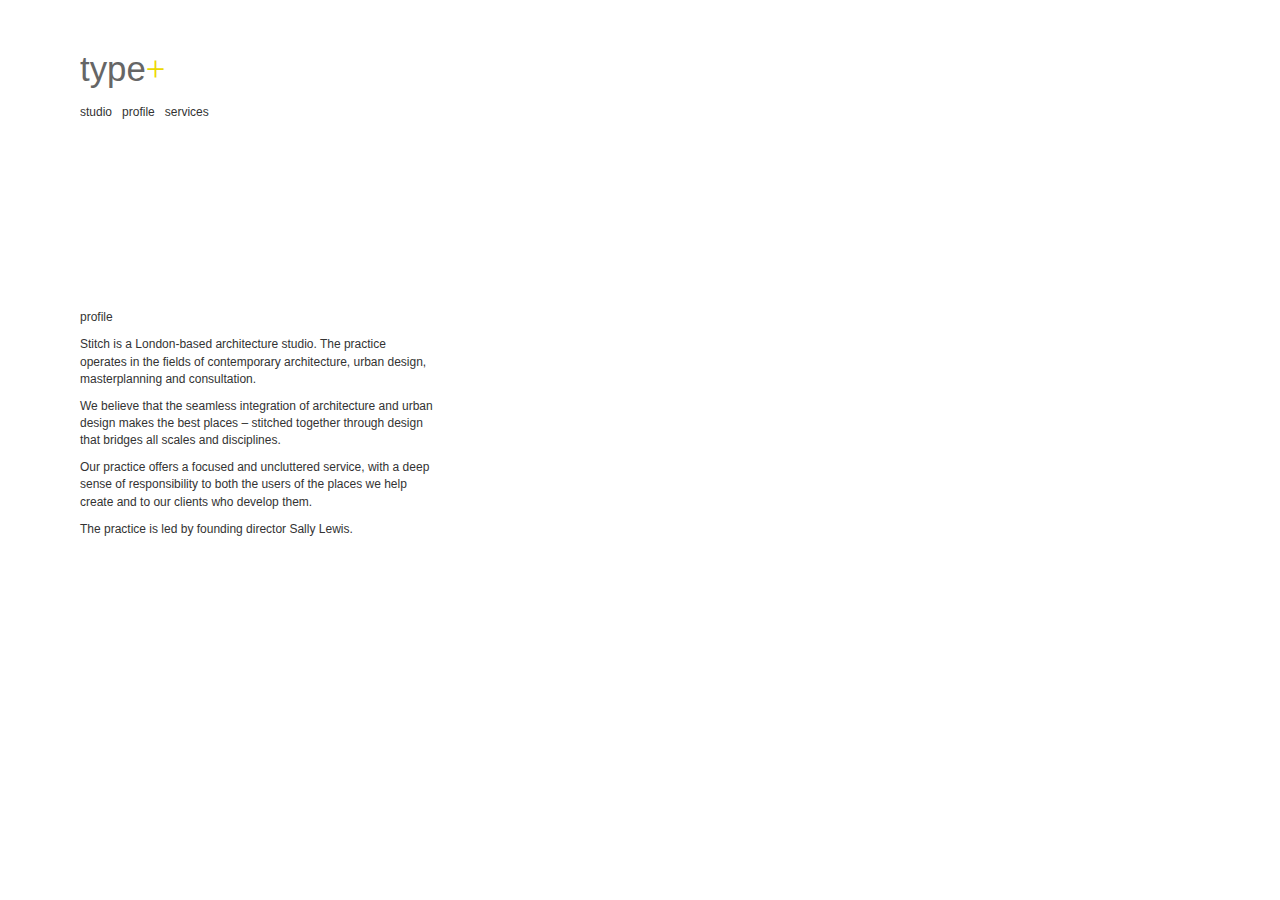
==== index.html @ 030ac60b "Initial Commit" ====
<!DOCTYPE html>
<html lang="en">
  <head>
    <meta charset="utf-8">
    <meta http-equiv="X-UA-Compatible" content="IE=edge">
    <meta name="viewport" content="width=device-width, initial-scale=1">
    <title>Type+</title>

    <!-- Bootstrap -->
    <link rel="stylesheet" href="https://maxcdn.bootstrapcdn.com/bootstrap/3.3.1/css/bootstrap.min.css">
    <link rel="stylesheet" href="assets/styles/styles.css">

  </head>
  <body>
    <div class="col-md-12">
      <div class="container">
        <div class="title-logo">
          <a href=""><h1>type<span class="brand-color">+</span></h1></a>
        </div>
        <div class="navigation-links">
          <ul>
            <li><a href="">studio</a></li>
            <li><a href="">profile</a></li>
            <li><a href="">services</a></li>
          </ul>
        </div>
        <div class="mid-space"></div>
        <div class="col-md-12 content">
          <div class="row">
            <div class="col-md-4 text">
              <p>profile</p>
              <p>Stitch is a London-based architecture studio. The practice operates in the fields of contemporary 
              architecture, urban design, masterplanning and consultation.</p>
              <p>We believe that the seamless integration of architecture and 
              urban design makes the best places – stitched together through design that bridges all scales and disciplines.</p>
              <p>Our practice offers a focused and uncluttered service, with a deep sense of responsibility to both the users of the places we help create and to our clients who develop them.</p>
              <p>The practice is led by founding director Sally Lewis.</p>
            </div>
            <div class="col-md-1"></div>
            <div class="col-md-7">
              <div class="image"></div>
            </div>
          </div>
        </div>
      </div>
    </div>

    <!-- jQuery (necessary for Bootstrap's JavaScript plugins) -->
    <script src="https://ajax.googleapis.com/ajax/libs/jquery/1.11.1/jquery.min.js"></script>
    <!-- Include all compiled plugins (below), or include individual files as needed -->
    <script src="https://maxcdn.bootstrapcdn.com/bootstrap/3.3.1/js/bootstrap.min.js"></script>
  </body>
</html>
---- assets/styles/styles.css ----
a {
  color:#333;
}

a:hover {
  color:#333;
  text-decoration: none;
}

body {
  font-family: "HelveticaNeue-Light", "Helvetica Neue Light", "Helvetica Neue", Helvetica, Arial, "Lucida Grande", sans-serif; 
  font-weight: 300;
  font-size: 1.2em;
  color: #333;
}

ul {
  margin: 0;
  padding: 0;
}

.brand-color {
  color: #ecd901;
}

.container {
  margin: 30px 50px
}

.content {
  padding-left: 0;
}

.content .text {
  margin-top: 20px;
}

.image {
  width: 100%;
  height: 300px;
  background: url("../images/image1.png") no-repeat center
}

.mid-space {
  margin-top: 200px;
}

.navigation-links ul li {
  float: left;
  list-style: none;
  margin-right: 10px; 
}

.title-logo {
  margin-bottom: 15px;
}

.title-logo h1 {
  font-size: 2.9em;
  color: #666;
}

.title-logo span {
  font-family: "Helvetica light";
}
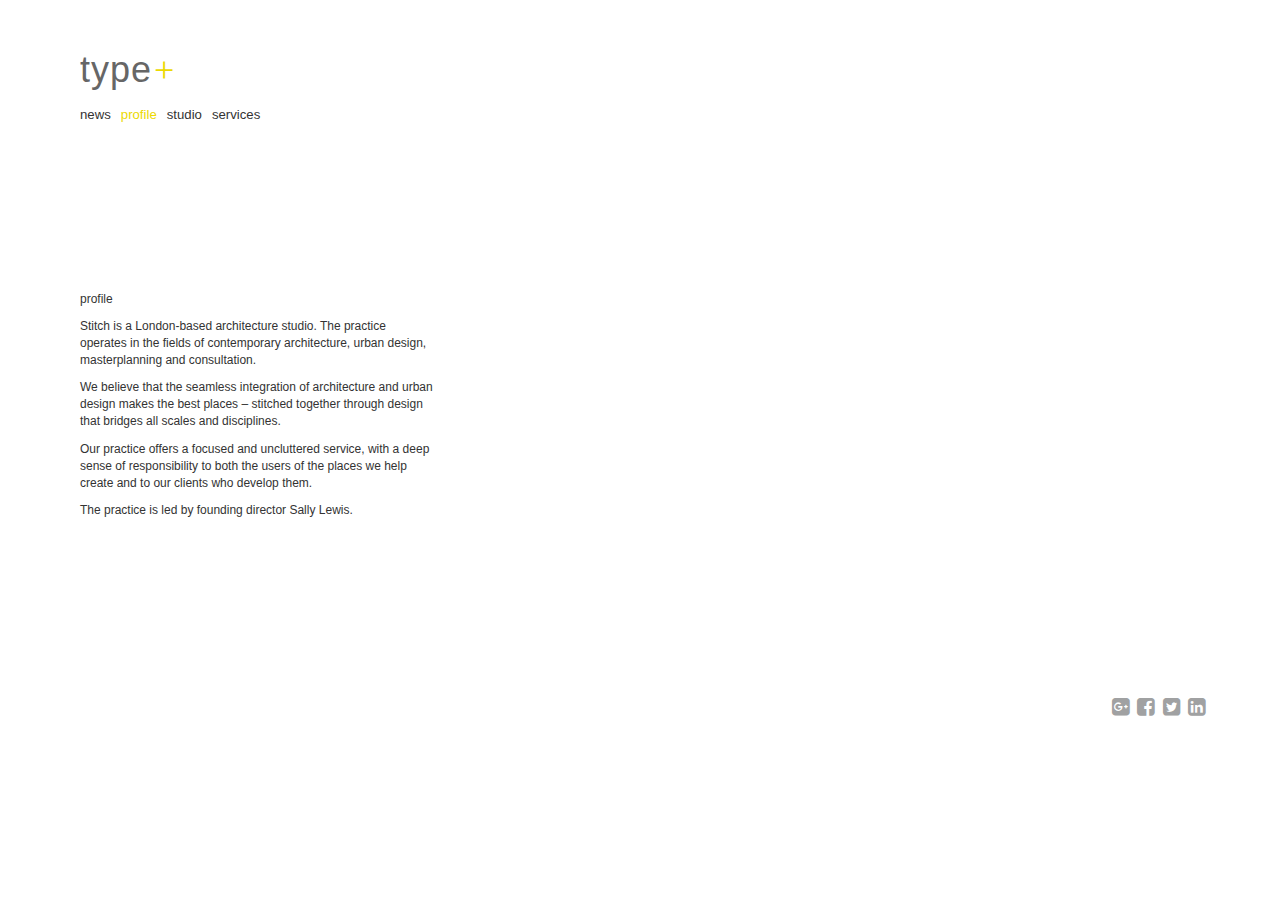
==== commit a119f0ec: "finished profile page" ====
--- a/index.html
+++ b/index.html
@@ -8,26 +8,29 @@
 
     <!-- Bootstrap -->
     <link rel="stylesheet" href="https://maxcdn.bootstrapcdn.com/bootstrap/3.3.1/css/bootstrap.min.css">
+    <link href="https://maxcdn.bootstrapcdn.com/font-awesome/4.2.0/css/font-awesome.min.css" rel="stylesheet">
     <link rel="stylesheet" href="assets/styles/styles.css">
 
   </head>
   <body>
-    <div class="col-md-12">
+    <div class="col-sm-12">
       <div class="container">
         <div class="title-logo">
           <a href=""><h1>type<span class="brand-color">+</span></h1></a>
         </div>
-        <div class="navigation-links">
+        <div id="navigation-links">
           <ul>
+            <li><a href="">news</a></li>
+            <li><a href="" class="brand-color">profile</a></li>
             <li><a href="">studio</a></li>
-            <li><a href="">profile</a></li>
             <li><a href="">services</a></li>
           </ul>
         </div>
+
         <div class="mid-space"></div>
-        <div class="col-md-12 content">
+        <div class="col-sm-12 content">
           <div class="row">
-            <div class="col-md-4 text">
+            <div class="col-sm-4 content-description">
               <p>profile</p>
               <p>Stitch is a London-based architecture studio. The practice operates in the fields of contemporary 
               architecture, urban design, masterplanning and consultation.</p>
@@ -36,14 +39,24 @@
               <p>Our practice offers a focused and uncluttered service, with a deep sense of responsibility to both the users of the places we help create and to our clients who develop them.</p>
               <p>The practice is led by founding director Sally Lewis.</p>
             </div>
-            <div class="col-md-1"></div>
-            <div class="col-md-7">
+            <div class="col-sm-1"></div>
+            <div class="col-sm-7">
               <div class="image"></div>
             </div>
+          </div> <!-- end row -->
+          
+          <div id="footer">
+            <ul class="social-links">
+              <a href="#" class="social-button fa fa-google-plus-square"></a>
+              <a href="#" class="social-button fa fa-facebook-square"></a>
+              <a href="#" class="social-button fa fa-twitter-square"></a>
+              <a href="#" class="social-button fa fa-linkedin-square"></a>
+            </ul>
           </div>
+
         </div>
-      </div>
-    </div>
+      </div> <!-- end container -->
+    </div> <!-- col-sm-12 -->
 
     <!-- jQuery (necessary for Bootstrap's JavaScript plugins) -->
     <script src="https://ajax.googleapis.com/ajax/libs/jquery/1.11.1/jquery.min.js"></script>
--- a/assets/styles/styles.css
+++ b/assets/styles/styles.css
@@ -1,9 +1,10 @@
+
 a {
   color:#333;
 }
 
 a:hover {
-  color:#333;
+  color: #ecd901;
   text-decoration: none;
 }
 
@@ -12,6 +13,7 @@
   font-weight: 300;
   font-size: 1.2em;
   color: #333;
+  height:100%;
 }
 
 ul {
@@ -19,23 +21,34 @@
   padding: 0;
 }
 
+li {
+  float: left;
+  list-style: none;
+  margin-right: 10px; 
+}
+
 .brand-color {
   color: #ecd901;
 }
 
 .container {
-  margin: 30px 50px
+  margin: 30px 50px;
+  min-height:100%;
+  position:relative;
 }
 
 .content {
   padding-left: 0;
 }
 
-.content .text {
-  margin-top: 20px;
+#footer {
+  margin-top: 8em;
+  bottom:0;
+  width:100%;
 }
 
 .image {
+  float:right;
   width: 100%;
   height: 300px;
   background: url("../images/image1.png") no-repeat center
@@ -45,10 +58,29 @@
   margin-top: 200px;
 }
 
-.navigation-links ul li {
-  float: left;
+#navigation-links {
+  font-size: 1.1em;
+}
+
+.social-links {
+  float: right;
   list-style: none;
-  margin-right: 10px; 
+  margin: 10px 0; 
+}
+
+.social-links a {
+  margin-left: 5px; 
+  margin-right: 0px; 
+}
+
+.social-button {
+  border-radius: 5px;
+  font-size: 1.7em;
+  color: #a0a1a2;
+}
+
+.social-button a {
+  color: #fff;
 }
 
 .title-logo {
@@ -56,10 +88,11 @@
 }
 
 .title-logo h1 {
-  font-size: 2.9em;
   color: #666;
+  letter-spacing: 1px;
 }
 
 .title-logo span {
   font-family: "Helvetica light";
+  padding-left: 2px;
 }
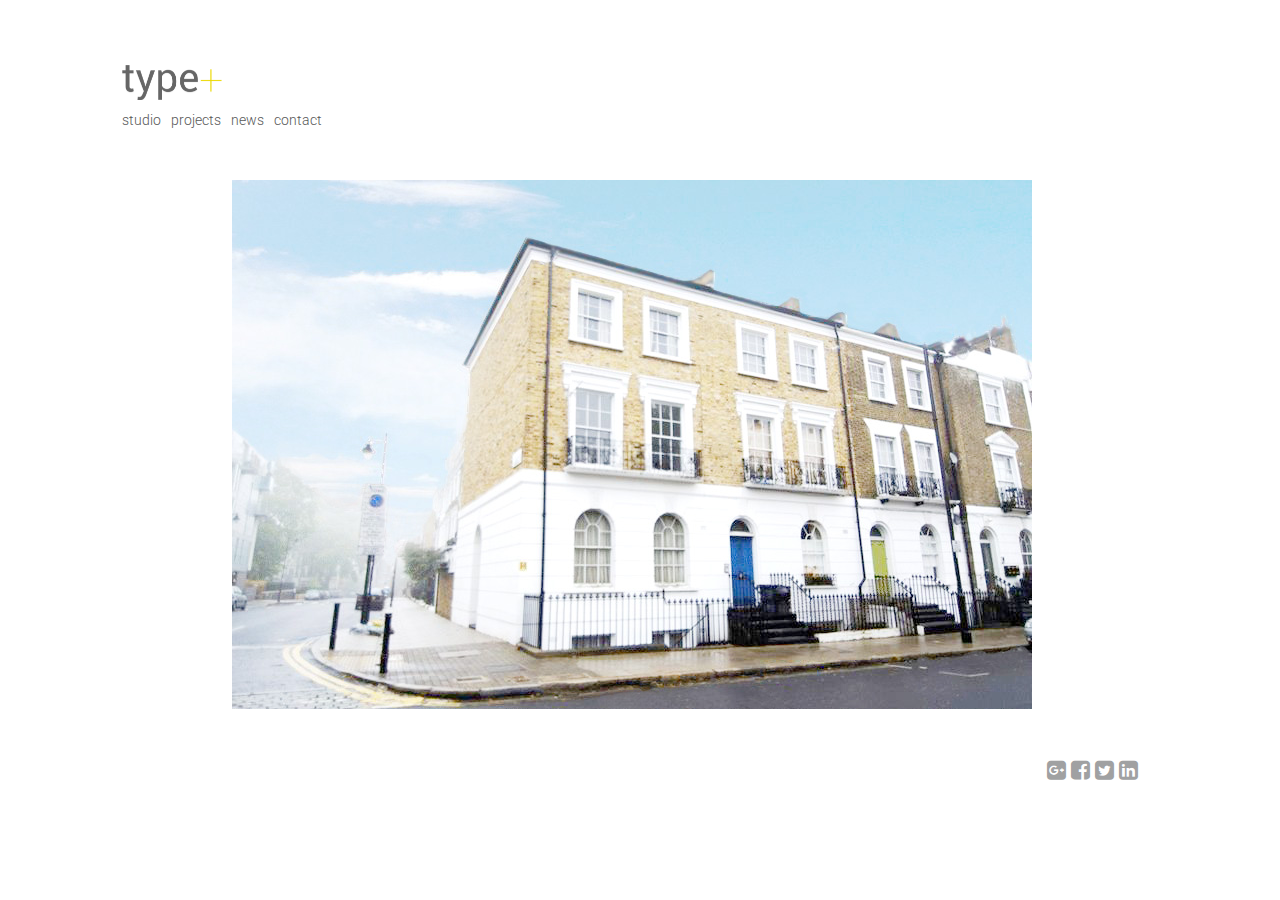
==== commit 61081aa7: "Updated process page" ====
--- a/index.html
+++ b/index.html
@@ -4,63 +4,47 @@
     <meta charset="utf-8">
     <meta http-equiv="X-UA-Compatible" content="IE=edge">
     <meta name="viewport" content="width=device-width, initial-scale=1">
-    <title>Type+</title>
+    <title>type+ | home</title>
 
-    <!-- Bootstrap -->
     <link rel="stylesheet" href="https://maxcdn.bootstrapcdn.com/bootstrap/3.3.1/css/bootstrap.min.css">
     <link href="https://maxcdn.bootstrapcdn.com/font-awesome/4.2.0/css/font-awesome.min.css" rel="stylesheet">
+    <link href='http://fonts.googleapis.com/css?family=Roboto:400,300' rel='stylesheet' type='text/css'>
     <link rel="stylesheet" href="assets/styles/styles.css">
 
   </head>
   <body>
-    <div class="col-sm-12">
-      <div class="container">
-        <div class="title-logo">
-          <a href=""><h1>type<span class="brand-color">+</span></h1></a>
-        </div>
+    <div class="col-xs-10 col-xs-offset-1">
+      <div class="col-xs-12 header">
+
+        <a href="http://type-architecture.co.uk/"><div class="title-logo"></div></a>
         <div id="navigation-links">
           <ul>
+            <li><a href="http://type-architecture.co.uk/studio.html">studio</a></li>
+            <li><a href="">projects</a></li>
             <li><a href="">news</a></li>
-            <li><a href="" class="brand-color">profile</a></li>
-            <li><a href="">studio</a></li>
-            <li><a href="">services</a></li>
+            <li><a href="mailto:type.architecture@gmail.com?Subject=Hello" target="_top">contact</a></li>
           </ul>
         </div>
+      </div>
 
-        <div class="mid-space"></div>
-        <div class="col-sm-12 content">
-          <div class="row">
-            <div class="col-sm-4 content-description">
-              <p>profile</p>
-              <p>Stitch is a London-based architecture studio. The practice operates in the fields of contemporary 
-              architecture, urban design, masterplanning and consultation.</p>
-              <p>We believe that the seamless integration of architecture and 
-              urban design makes the best places – stitched together through design that bridges all scales and disciplines.</p>
-              <p>Our practice offers a focused and uncluttered service, with a deep sense of responsibility to both the users of the places we help create and to our clients who develop them.</p>
-              <p>The practice is led by founding director Sally Lewis.</p>
-            </div>
-            <div class="col-sm-1"></div>
-            <div class="col-sm-7">
-              <div class="image"></div>
-            </div>
-          </div> <!-- end row -->
-          
-          <div id="footer">
-            <ul class="social-links">
-              <a href="#" class="social-button fa fa-google-plus-square"></a>
-              <a href="#" class="social-button fa fa-facebook-square"></a>
-              <a href="#" class="social-button fa fa-twitter-square"></a>
-              <a href="#" class="social-button fa fa-linkedin-square"></a>
-            </ul>
-          </div>
+      <div class="col-xs-12 content text-center">
+        <div id="home-image"></div>
+      </div>
 
+      <div class="col-xs-12">
+        <div id="footer">
+          <ul class="social-links">
+            <a href="#" class="social-button googleplus fa fa-google-plus-square"></a>
+            <a href="#" class="social-button facebook fa fa-facebook-square"></a>
+            <a href="#" class="social-button twit fa fa-twitter-square"></a>
+            <a href="#" class="social-button linked fa fa-linkedin-square"></a>
+          </ul>
         </div>
-      </div> <!-- end container -->
-    </div> <!-- col-sm-12 -->
+     </div>
 
-    <!-- jQuery (necessary for Bootstrap's JavaScript plugins) -->
+    </div> <!-- col-xs-10 col-xs-offset-1 -->
+
     <script src="https://ajax.googleapis.com/ajax/libs/jquery/1.11.1/jquery.min.js"></script>
-    <!-- Include all compiled plugins (below), or include individual files as needed -->
     <script src="https://maxcdn.bootstrapcdn.com/bootstrap/3.3.1/js/bootstrap.min.js"></script>
   </body>
 </html>--- a/assets/styles/styles.css
+++ b/assets/styles/styles.css
@@ -1,6 +1,13 @@
+img {
+  border: 0;
+  width: 100%;
+  display: block;
+  max-width: 100%;
+  max-height: 500px;
+}
 
 a {
-  color:#333;
+  color:#585858;
 }
 
 a:hover {
@@ -9,10 +16,10 @@
 }
 
 body {
-  font-family: "HelveticaNeue-Light", "Helvetica Neue Light", "Helvetica Neue", Helvetica, Arial, "Lucida Grande", sans-serif; 
+  font-family: "Roboto", Helvetica, Arial, "Lucida Grande", sans-serif; 
   font-weight: 300;
-  font-size: 1.2em;
-  color: #333;
+  font-size: 1.3em;
+  color: #585858;
   height:100%;
 }
 
@@ -27,6 +34,10 @@
   margin-right: 10px; 
 }
 
+.bold {
+  font-weight: 400;
+}
+
 .brand-color {
   color: #ecd901;
 }
@@ -39,23 +50,38 @@
 
 .content {
   padding-left: 0;
+  margin: 20px 0;
 }
 
 #footer {
-  margin-top: 8em;
   bottom:0;
   width:100%;
+}
+
+.header {
+  margin: 65px 0 10px;
+  padding-left: 0;
+}
+
+#home-image {
+  margin: 20px auto;
+  /*max-width: 100%;*/
+  height: 529px;
+  background-size: 800px 529px;
+  background-repeat: no-repeat;
+  background-position: center; 
+  background-image: url("../images/OR01_Facade.jpg");
 }
 
 .image {
   float:right;
   width: 100%;
   height: 300px;
-  background: url("../images/image1.png") no-repeat center
+  background: url("../images/image1.png") no-repeat center 100%
 }
 
 .mid-space {
-  margin-top: 200px;
+  margin-top: 150px;
 }
 
 #navigation-links {
@@ -69,8 +95,24 @@
 }
 
 .social-links a {
-  margin-left: 5px; 
-  margin-right: 0px; 
+  margin-right: 5px; 
+  float: left;
+}
+
+.social-links a.googleplus:hover {
+  color: #DC4335;
+}
+
+.social-links a.facebook:hover {
+  color: #314A7E;
+}
+
+.social-links a.twit:hover {
+  color: #34CCFE;
+}
+
+.social-links a.linked:hover {
+  color: #007BB6;
 }
 
 .social-button {
@@ -79,20 +121,17 @@
   color: #a0a1a2;
 }
 
-.social-button a {
-  color: #fff;
+.title-logo {
+  margin-bottom: 10px;
+  width: 100px;
+  height: 35px;
+  background-image: url("../images/type-logo.png");
+  background-repeat: no-repeat;
+  background-size: 100%
 }
 
-.title-logo {
-  margin-bottom: 15px;
+#under-construction {
+  margin: 200px;
+  text-align: center;
+  font-size: 1.6em;
 }
-
-.title-logo h1 {
-  color: #666;
-  letter-spacing: 1px;
-}
-
-.title-logo span {
-  font-family: "Helvetica light";
-  padding-left: 2px;
-}
